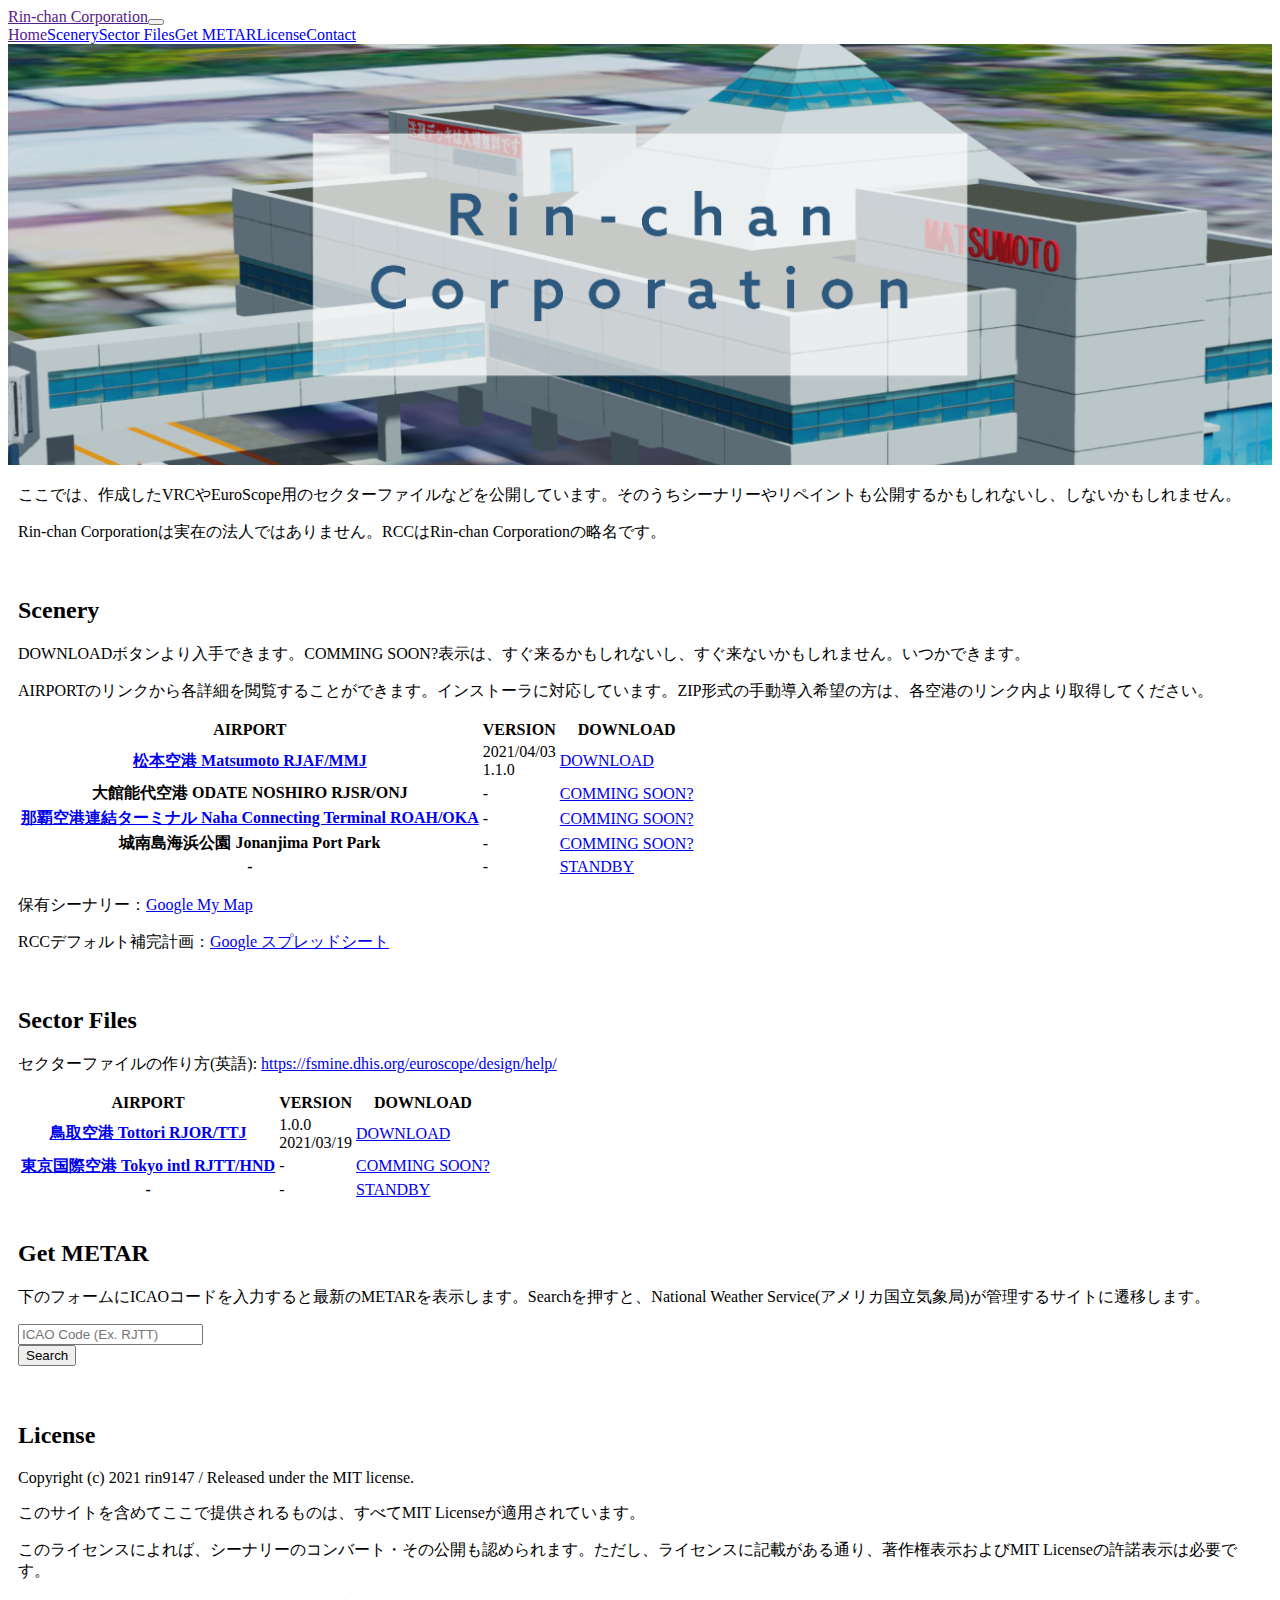
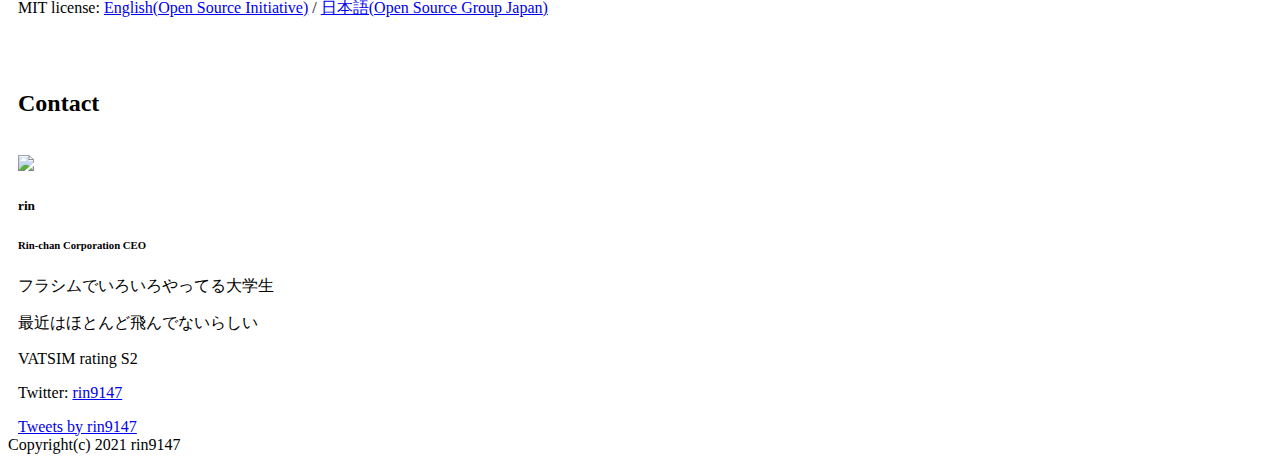
==== index.html @ 6c2c056d "Add ROAH and Jonanzima" ====
<!doctype html>
<html lang="ja">
    <head>
        <meta charset="utf-8">
        <meta name="description" content="フライトシミュレータ関係で役に立ちそうなものを公開しています。">
        <meta name="google-site-verification" content="njmvrgbQ-TJ1vq2VW4Qg6wbQDleh_4C62_liopFxFfM" />
        <meta name="viewport" content="width=device-width, initial-scale=1">
        <link href="https://cdn.jsdelivr.net/npm/bootstrap@5.0.0-beta1/dist/css/bootstrap.min.css" rel="stylesheet" integrity="sha384-giJF6kkoqNQ00vy+HMDP7azOuL0xtbfIcaT9wjKHr8RbDVddVHyTfAAsrekwKmP1" crossorigin="anonymous">
        <link rel="stylesheet" href="index.css">
        <script type="text/javascript" src="js/script.js"></script>
        <script type="text/javascript" src="js/temprate.js"></script>
        <title>Rin-chan Corporation</title>
    </head>
    <body>
        
        <!--

            ﾝｷﾞｴｴｴｴｴｴｴ
            
             888888888           8888888888          88888888888
            88       88        88          88      88           88
            88        88      88                  88
            88       88       88                  88
            888888888         88                  88
            88      88        88                  88
            88       88       88                  88
            88        88       88           88     88           88
            88         88        88888888888         88888888888


        -->

        <div class="col-md-10 offset-md-1 mb-5">
            <!--NavBar-->
            <script type="text/javascript">navbar();</script>
            <img src="head.png" class="d-block mx-auto img-fluid" alt="">
            
            <p></p>
            <!-- MAIN -->
            <div style="margin-left: 10px; margin-right: 10px;">
                <p>ここでは、作成したVRCやEuroScope用のセクターファイルなどを公開しています。そのうちシーナリーやリペイントも公開するかもしれないし、しないかもしれません。</p>
                <p>Rin-chan Corporationは実在の法人ではありません。RCCはRin-chan Corporationの略名です。</p>
                <br>

                <h2 id="scenery">Scenery</h2>
                <p>DOWNLOADボタンより入手できます。COMMING SOON?表示は、すぐ来るかもしれないし、すぐ来ないかもしれません。いつかできます。</p>
                <p>AIRPORTのリンクから各詳細を閲覧することができます。インストーラに対応しています。ZIP形式の手動導入希望の方は、各空港のリンク内より取得してください。</p>
                <table class="table text-center align-middle table-hover">
                    <thead class="thead-lignt">
                        <tr>
                            <th scope="col">AIRPORT</th>
                            <th scope="col">VERSION</th>
                            <th scope="col">DOWNLOAD</th>
                        </tr>
                    </thead>
                    <tbody>
                        <tr>
                            <th scope="row"><a href="RJAF/RJAF.html">松本空港 Matsumoto RJAF/MMJ</a></th>
                            <td>2021/04/03<br>1.1.0</td>
                            <td>
                                <a class="btn btn-primary" href="RJAF/RCC_RJAF_INSTALLER.zip" role="button">DOWNLOAD</a>
                            </td>
                        </tr>
                        <tr>
                            <th scope="row">大館能代空港 ODATE NOSHIRO RJSR/ONJ</th>
                            <td>-</td>
                            <td>
                                <a class="btn btn-primary disabled" href="#" role="button">COMMING SOON?</a>
                            </td>
                        </tr>
                        <tr>
                            <th scope="row"><a href="ROAH/ROAH.html">那覇空港連結ターミナル Naha Connecting Terminal ROAH/OKA</a></th>
                            <td>-</td>
                            <td>
                                <a class="btn btn-primary disabled" href="#" role="button">COMMING SOON?</a>
                            </td>
                        </tr>
                        <tr>
                            <th scope="row">城南島海浜公園 Jonanjima Port Park</th>
                            <td>-</td>
                            <td>
                                <a class="btn btn-primary disabled" href="#" role="button">COMMING SOON?</a>
                            </td>
                        </tr>
                        <tr>
                            <th scope="row">-</th>
                            <td>-</td>
                            <td>
                                <a class="btn btn-primary disabled" href="#" role="button">STANDBY</a>
                            </td>
                        </tr>
                    </tbody>
                </table>
                <p>保有シーナリー：<a href="https://www.google.com/maps/d/edit?mid=1Y3c9RF4jyfN4iamDWMVnPOeHCqXE3RN_&usp=sharing">Google My Map</a></p>
                <p>RCCデフォルト補完計画：<a href="https://docs.google.com/spreadsheets/d/1jAU3YNIx4SC1Kj0TBwdHJ_VlMHzNvGglpNJ3wCN7KfY/edit?usp=sharing">Google スプレッドシート</a></p>
                <br>
                
                <h2 id="sector">Sector Files</h2>
                <p>セクターファイルの作り方(英語): <a
                        href="https://fsmine.dhis.org/euroscope/design/help/">https://fsmine.dhis.org/euroscope/design/help/</a></p>
                <table class="table text-center align-middle table-hover">
                    <thead class="thead-lignt">
                        <tr>
                            <th scope="col">AIRPORT</th>
                            <th scope="col">VERSION</th>
                            <th scope="col">DOWNLOAD</th>
                        </tr>
                    </thead>
                    <tbody>
                        <tr>
                            <th scope="row"><a href="RJOR/RJOR.html">鳥取空港 Tottori RJOR/TTJ</a></th>
                            <td>1.0.0<br>2021/03/19</td>
                            <td>
                                <a class="btn btn-primary" href="RJOR/RIN_RJOR.zip" role="button">DOWNLOAD</a>
                            </td>
                        </tr>
                        <tr>
                            <th scope="row"><a href="RJTT/RJTT.html">東京国際空港 Tokyo intl RJTT/HND</a></th>
                            <td>-</td>
                            <td>
                                <a class="btn btn-primary disabled" href="#" role="button">COMMING SOON?</a>
                            </td>
                        </tr>
                        <tr>
                            <th scope="row">-</th>
                            <td>-</td>
                            <td>
                                <a class="btn btn-primary disabled" href="#" role="button">STANDBY</a>
                            </td>
                        </tr>
                    </tbody>
                </table>
                <br>
                
                <h2 id="metar">Get METAR</h2>
                <p>下のフォームにICAOコードを入力すると最新のMETARを表示します。Searchを押すと、National Weather Service(アメリカ国立気象局)が管理するサイトに遷移します。</p>
                <form class="form-inline row" name="form">
                    <div class="form-group offset-1 col-6 col-md-4 col-xl-2">
                        <input type="text" class="form-control" name="textBox1" id="id_textBox1" onfocus="this.select();"
                            onkeypress="enter();" placeholder="ICAO Code (Ex. RJTT)">
                    </div>
                    <input type="button" class="btn btn-primary col-3 col-md-2 col-xl-1" name="link" value="Search" onclick="jump()">
                </form>
                <br><br>
                
                <h2 id="license">License</h2>
                <div class="offset-md-1">
                    <p>Copyright (c) 2021 rin9147 / Released under the MIT license.</p>
                    <p>このサイトを含めてここで提供されるものは、すべてMIT Licenseが適用されています。</p>
                    <p>このライセンスによれば、シーナリーのコンバート・その公開も認められます。ただし、ライセンスに記載がある通り、著作権表示およびMIT Licenseの許諾表示は必要です。</p>
                    <p>MIT license: <a href="https://opensource.org/licenses/mit-license.php">English(Open Source Initiative)</a> / <a
                            href="https://licenses.opensource.jp/MIT/MIT.html">日本語(Open Source Group Japan)</a></p>
                </div><br><br>
                
                <h2 id="contact">Contact</h2>
                <div class="container">
                    <div class="row">
                        <div class="offset-lg-2 col-lg-3 offset-1 col-10">
                            <br>
                            <div class="card">
                                <img class="bd-placeholder-img card-img-top" width="100%" height="auto"
                                    src="https://pbs.twimg.com/profile_images/1320759536748163073/pOO2UtF1_400x400.jpg"
                                    preserveAspectRatio="xMidYMid slice" focusable="false" role="img" aria-label="Placeholder: Image cap">
                                <title>Placeholder</title>
                                </img>
                                <div class="card-body">
                                    <h5 class="card-title">rin</h5>
                                    <h6 class="card-subtitle mb-2 text-muted">Rin-chan Corporation CEO</h6>
                                    <p class="card-text">フラシムでいろいろやってる大学生</p>
                                    <p class="card-text">最近はほとんど飛んでないらしい</p>
                                    <p class="card-text">VATSIM rating S2</p>
                                    <p class="card-text">Twitter: <a href="https://twitter.com/rin9147" class="card-link">rin9147</a></p>
                                </div>
                            </div>
                        </div>
                        <div class="col-lg-3 offset-lg-2 offset-1 col-10">
                            <a class="twitter-timeline" data-lang="ja" data-width="100%" data-height="580" data-theme="light"
                                href="https://twitter.com/rin9147?ref_src=twsrc%5Etfw">Tweets by rin9147</a>
                            <script async src="https://platform.twitter.com/widgets.js" charset="utf-8"></script>
                        </div>
                    </div>
                </div>
            </div>
        </div>
        
        <!--Bootstrap Javascript-->
        <script src="https://code.jquery.com/jquery-3.3.1.slim.min.js"
            integrity="sha384-q8i/X+965DzO0rT7abK41JStQIAqVgRVzpbzo5smXKp4YfRvH+8abtTE1Pi6jizo"
            crossorigin="anonymous"></script>
        <script src="https://cdnjs.cloudflare.com/ajax/libs/popper.js/1.14.6/umd/popper.min.js"
            integrity="sha384-wHAiFfRlMFy6i5SRaxvfOCifBUQy1xHdJ/yoi7FRNXMRBu5WHdZYu1hA6ZOblgut"
            crossorigin="anonymous"></script>
        <script src="https://stackpath.bootstrapcdn.com/bootstrap/4.2.1/js/bootstrap.min.js"
            integrity="sha384-B0UglyR+jN6CkvvICOB2joaf5I4l3gm9GU6Hc1og6Ls7i6U/mkkaduKaBhlAXv9k"
            crossorigin="anonymous"></script>
    </body>
    <script type="text/javascript">footer();</script>
</html>
---- index.css ----
html{
    overflow-x: hidden;
}

body{
    overflow-x: hidden;
}

img{
    max-width: 100%;
    height: auto;
}
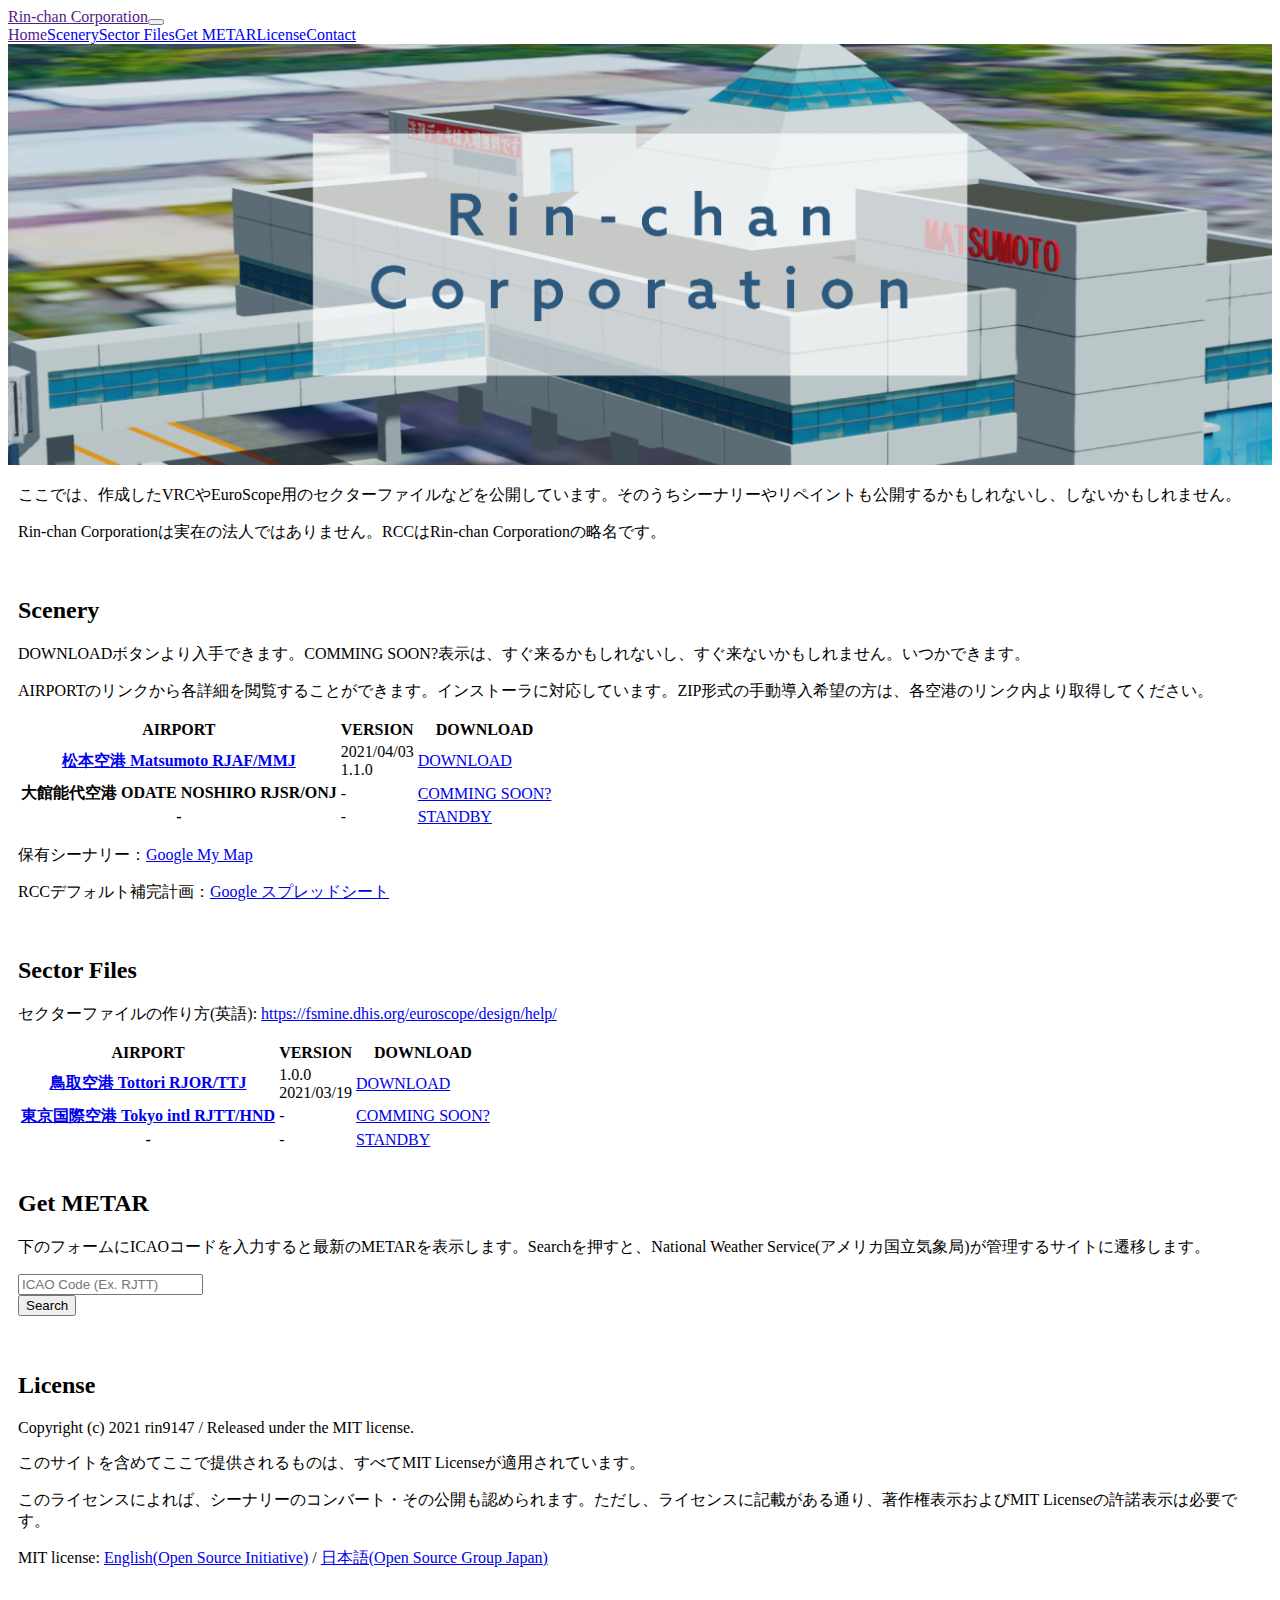
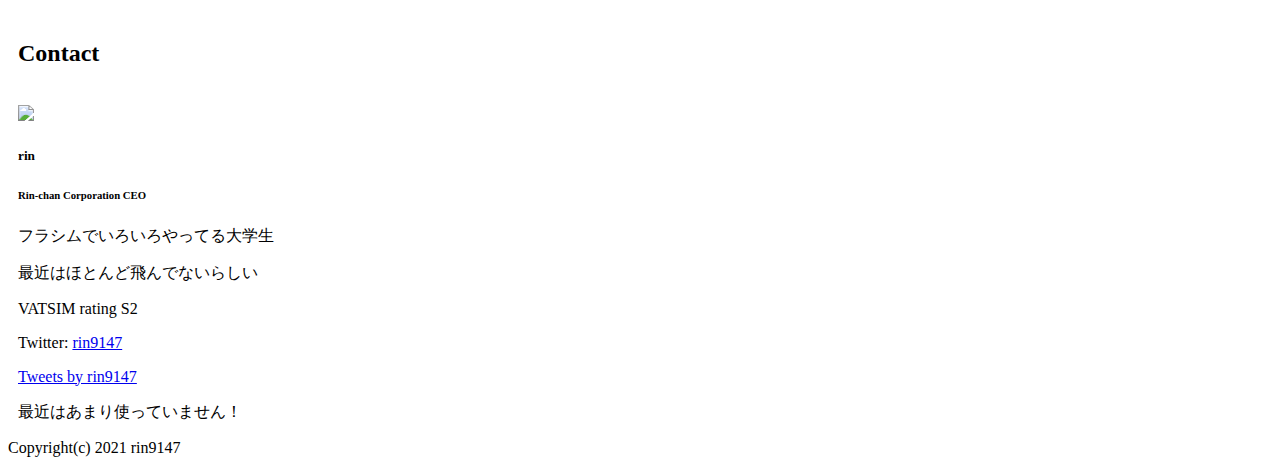
==== commit 79d554aa: "Edit index" ====
--- a/index.html
+++ b/index.html
@@ -63,20 +63,6 @@
                         </tr>
                         <tr>
                             <th scope="row">大館能代空港 ODATE NOSHIRO RJSR/ONJ</th>
-                            <td>-</td>
-                            <td>
-                                <a class="btn btn-primary disabled" href="#" role="button">COMMING SOON?</a>
-                            </td>
-                        </tr>
-                        <tr>
-                            <th scope="row"><a href="ROAH/ROAH.html">那覇空港連結ターミナル Naha Connecting Terminal ROAH/OKA</a></th>
-                            <td>-</td>
-                            <td>
-                                <a class="btn btn-primary disabled" href="#" role="button">COMMING SOON?</a>
-                            </td>
-                        </tr>
-                        <tr>
-                            <th scope="row">城南島海浜公園 Jonanjima Port Park</th>
                             <td>-</td>
                             <td>
                                 <a class="btn btn-primary disabled" href="#" role="button">COMMING SOON?</a>
@@ -177,6 +163,7 @@
                             <a class="twitter-timeline" data-lang="ja" data-width="100%" data-height="580" data-theme="light"
                                 href="https://twitter.com/rin9147?ref_src=twsrc%5Etfw">Tweets by rin9147</a>
                             <script async src="https://platform.twitter.com/widgets.js" charset="utf-8"></script>
+                            <p>最近はあまり使っていません！</p>
                         </div>
                     </div>
                 </div>
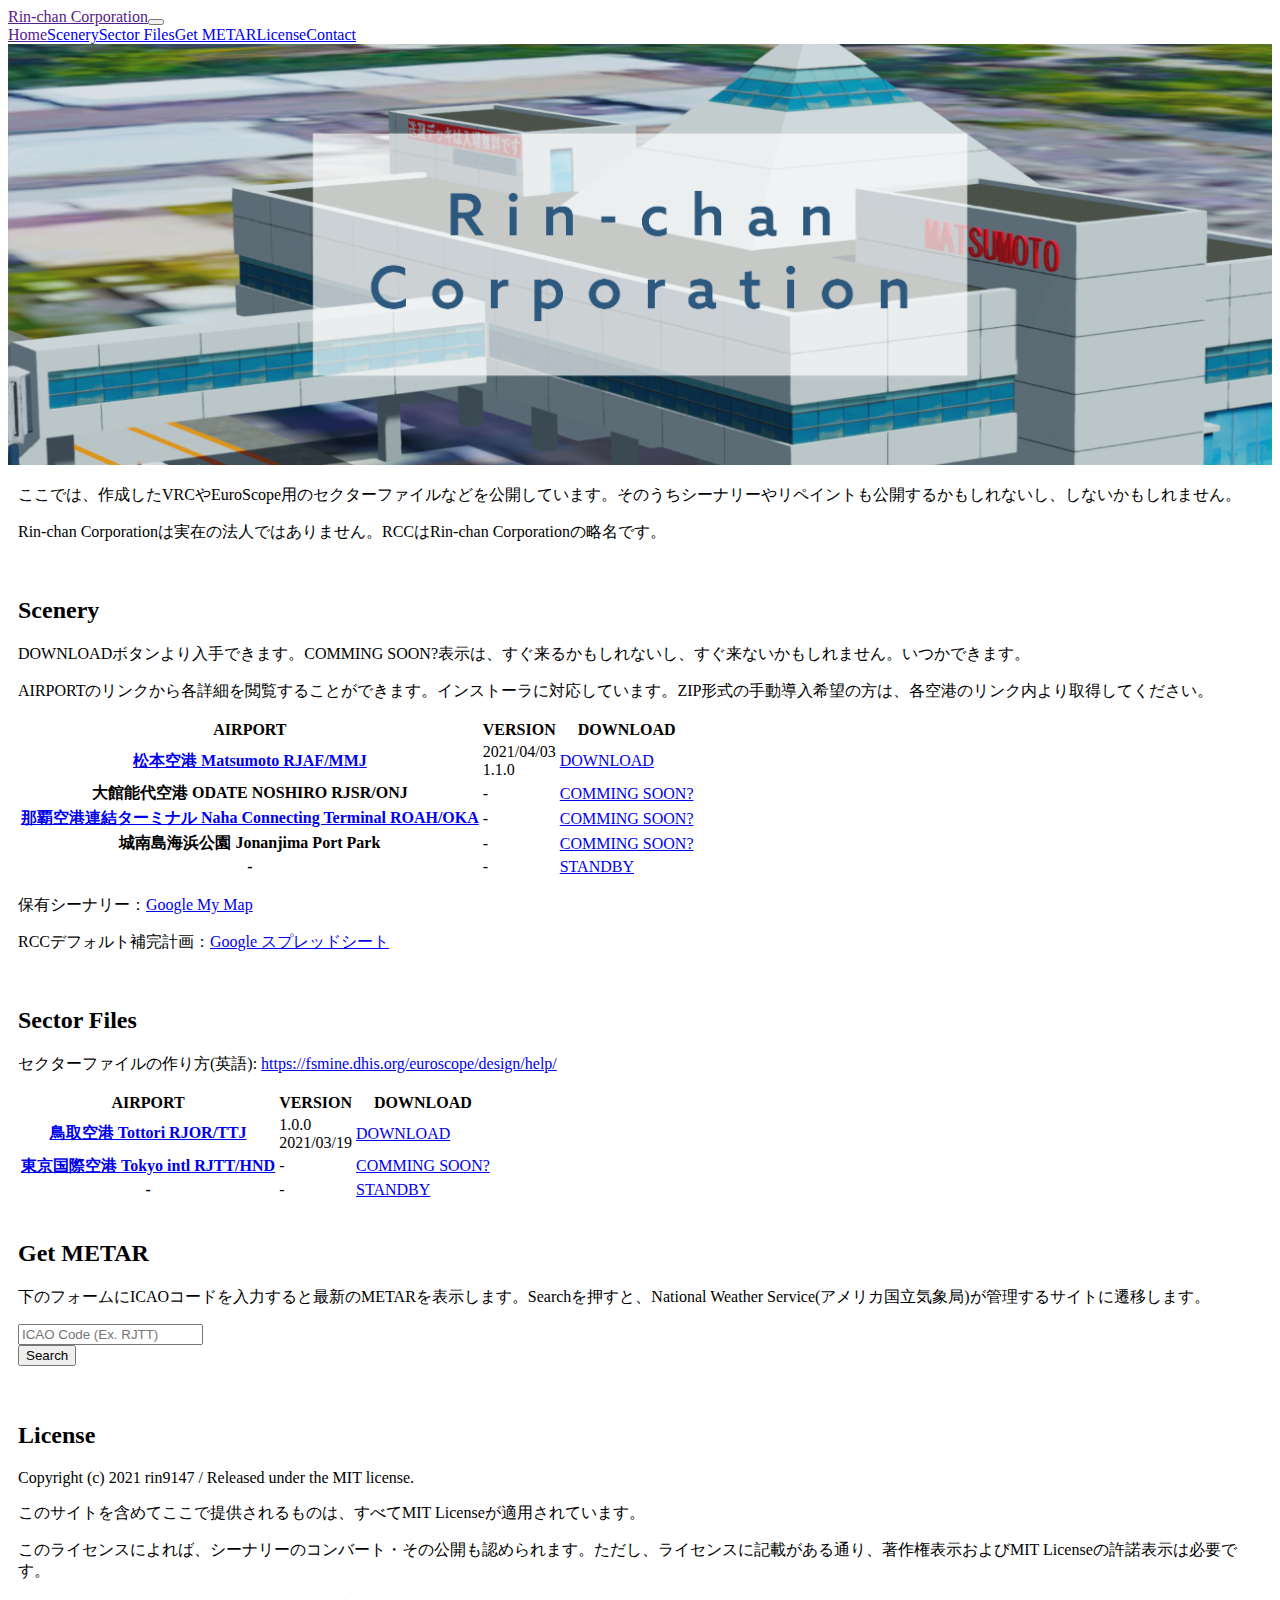
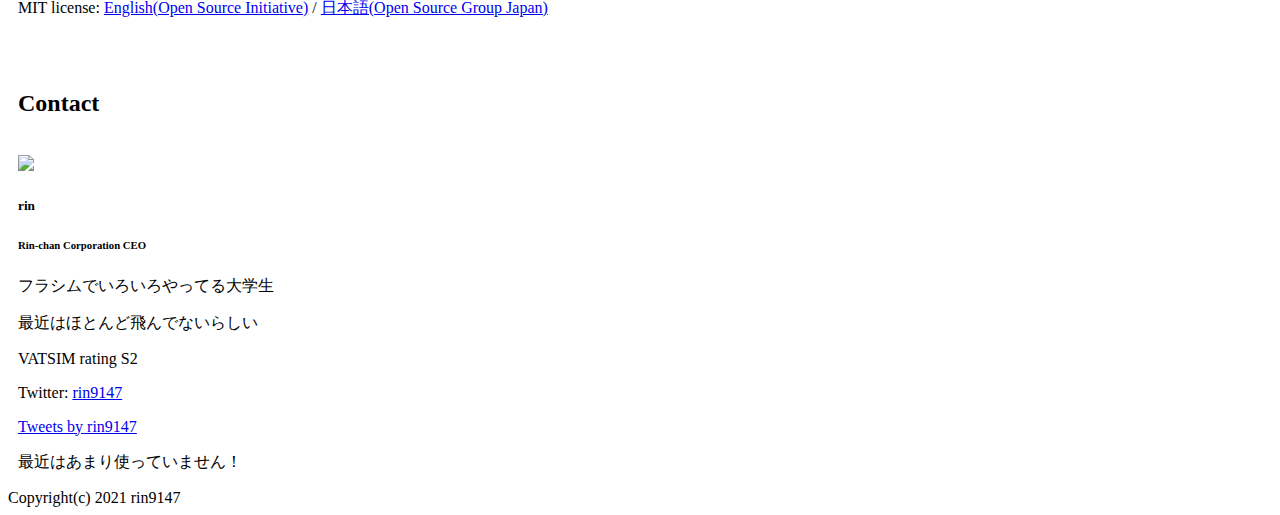
==== commit d28fa397: "Merge branch 'master' of github.com:rintaro9147/RinChanCororation" ====
--- a/index.html
+++ b/index.html
@@ -63,6 +63,20 @@
                         </tr>
                         <tr>
                             <th scope="row">大館能代空港 ODATE NOSHIRO RJSR/ONJ</th>
+                            <td>-</td>
+                            <td>
+                                <a class="btn btn-primary disabled" href="#" role="button">COMMING SOON?</a>
+                            </td>
+                        </tr>
+                        <tr>
+                            <th scope="row"><a href="ROAH/ROAH.html">那覇空港連結ターミナル Naha Connecting Terminal ROAH/OKA</a></th>
+                            <td>-</td>
+                            <td>
+                                <a class="btn btn-primary disabled" href="#" role="button">COMMING SOON?</a>
+                            </td>
+                        </tr>
+                        <tr>
+                            <th scope="row">城南島海浜公園 Jonanjima Port Park</th>
                             <td>-</td>
                             <td>
                                 <a class="btn btn-primary disabled" href="#" role="button">COMMING SOON?</a>
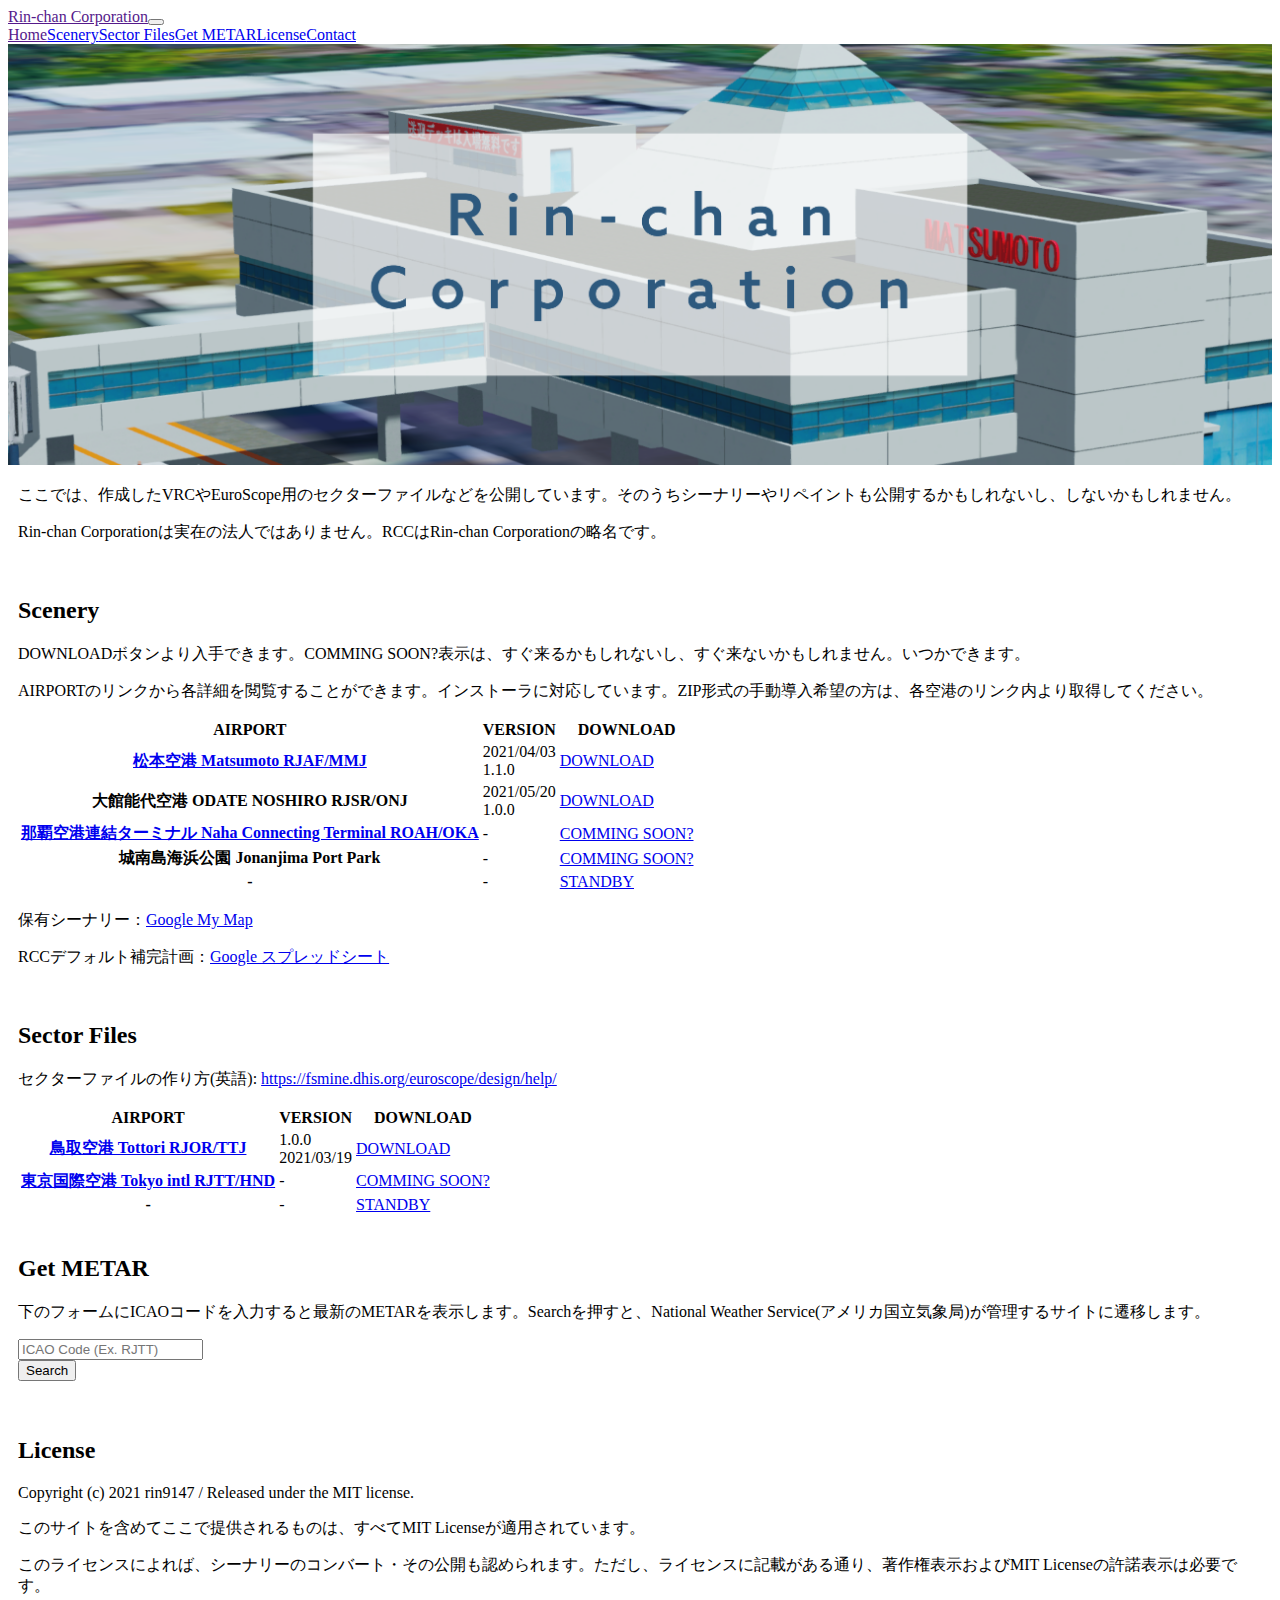
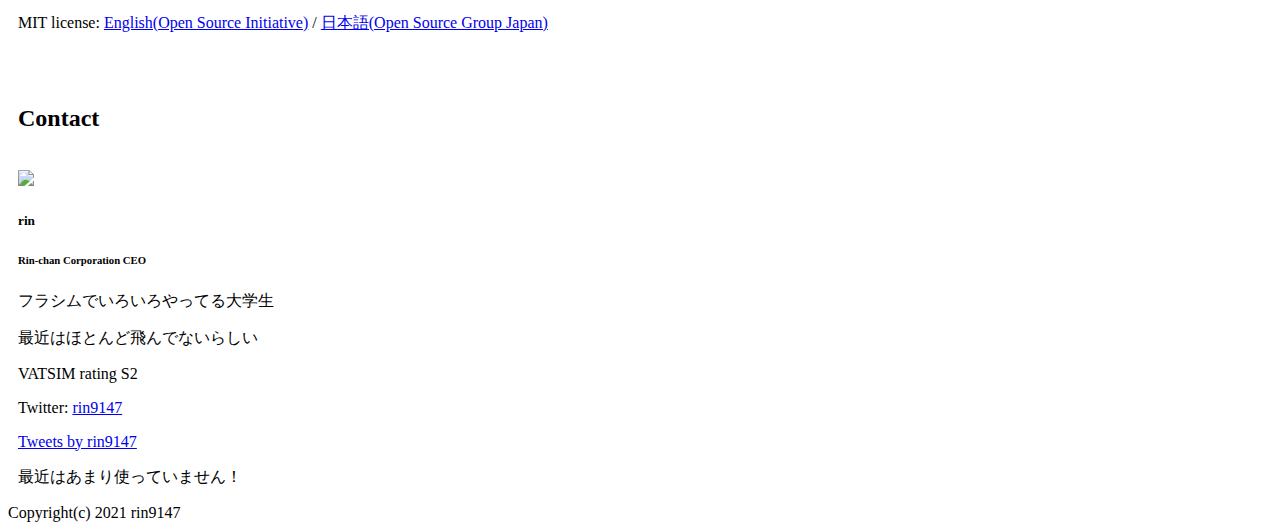
==== commit e860bda4: "Edit INDEX" ====
--- a/index.html
+++ b/index.html
@@ -63,9 +63,9 @@
                         </tr>
                         <tr>
                             <th scope="row">大館能代空港 ODATE NOSHIRO RJSR/ONJ</th>
-                            <td>-</td>
+                            <td>2021/05/20<br>1.0.0</td>
                             <td>
-                                <a class="btn btn-primary disabled" href="#" role="button">COMMING SOON?</a>
+                                <a class="btn btn-primary" href="RJAF/RCC_RJSR_INSTALLER.zip" role="button">DOWNLOAD</a>
                             </td>
                         </tr>
                         <tr>
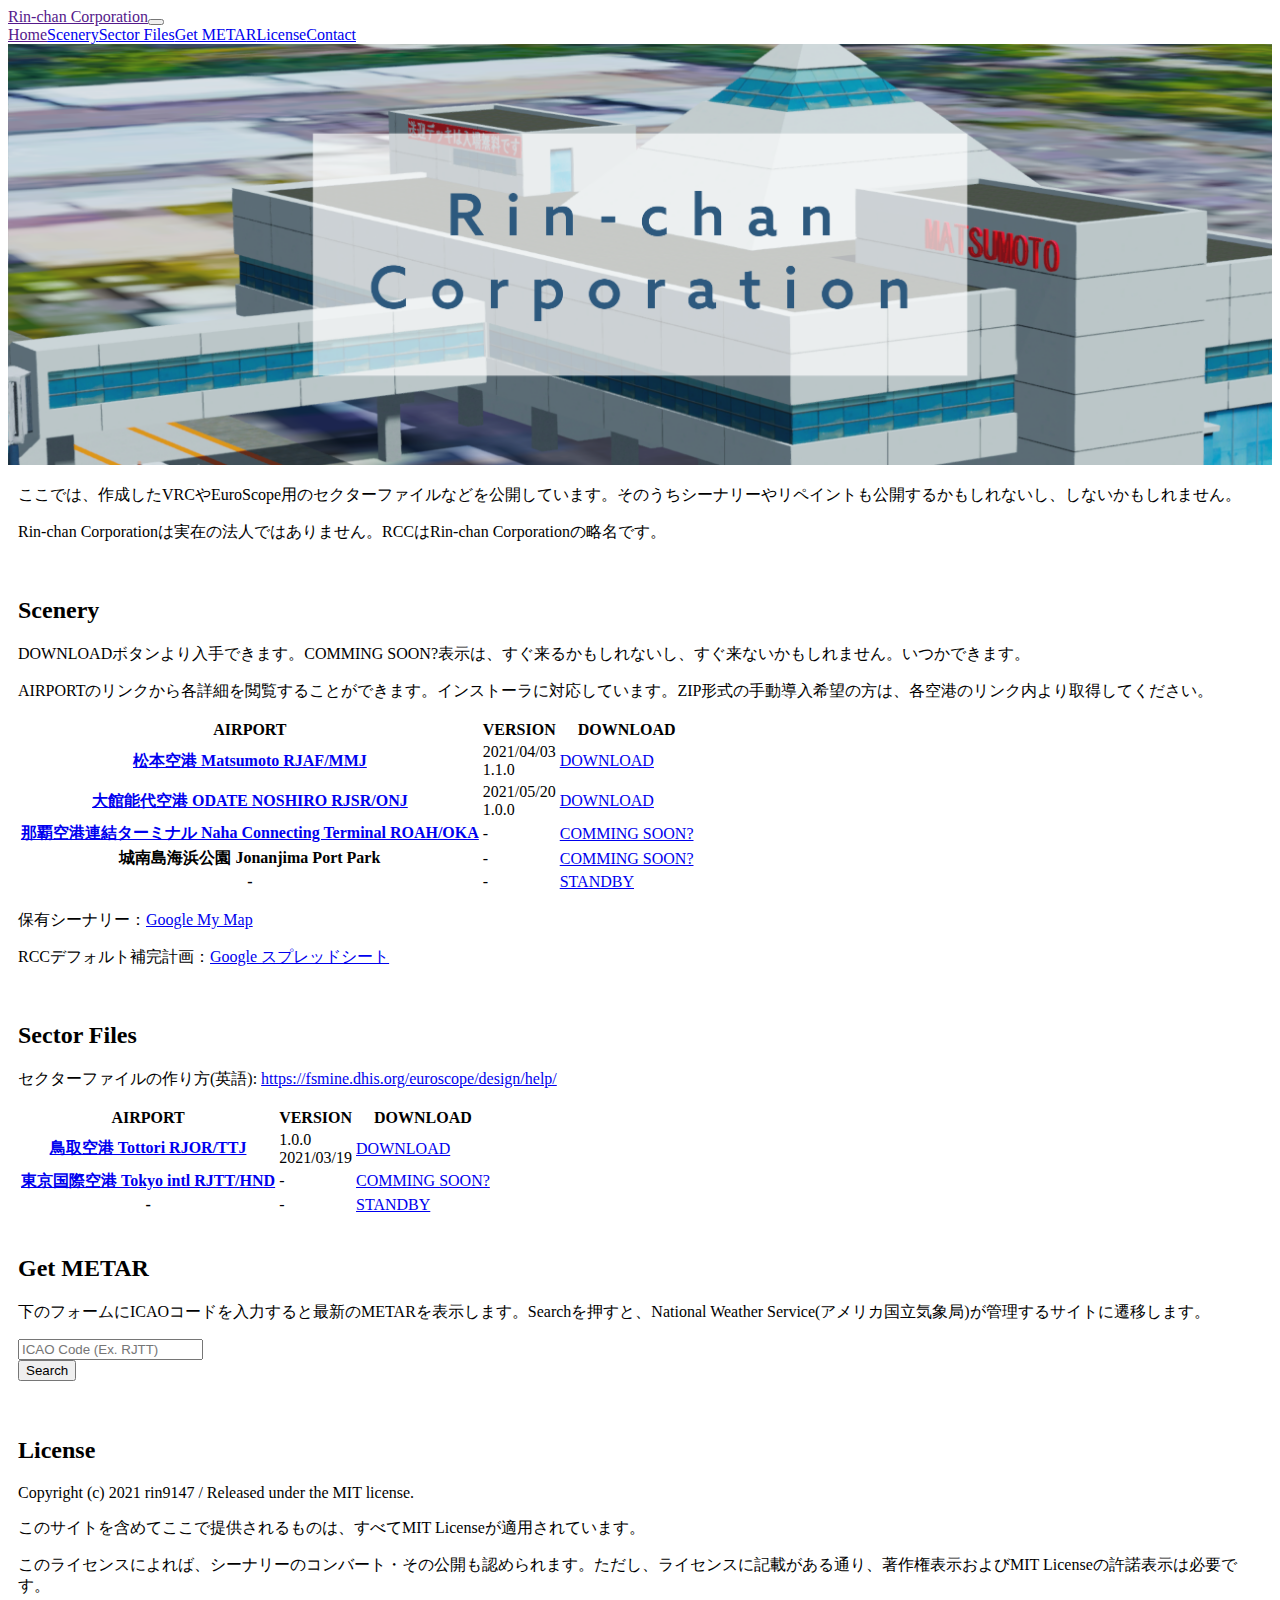
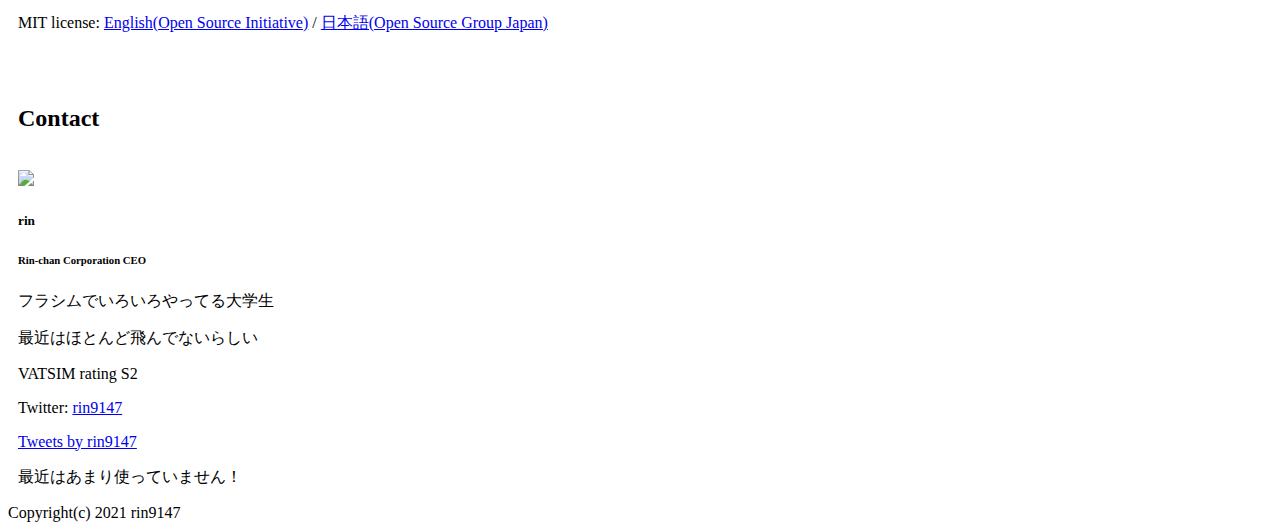
==== commit 85cd868e: "Edit INDEX" ====
--- a/index.html
+++ b/index.html
@@ -62,7 +62,7 @@
                             </td>
                         </tr>
                         <tr>
-                            <th scope="row">大館能代空港 ODATE NOSHIRO RJSR/ONJ</th>
+                            <th scope="row"><a href="RJSR/RJSR.html">大館能代空港 ODATE NOSHIRO RJSR/ONJ</a></th>
                             <td>2021/05/20<br>1.0.0</td>
                             <td>
                                 <a class="btn btn-primary" href="RJAF/RCC_RJSR_INSTALLER.zip" role="button">DOWNLOAD</a>
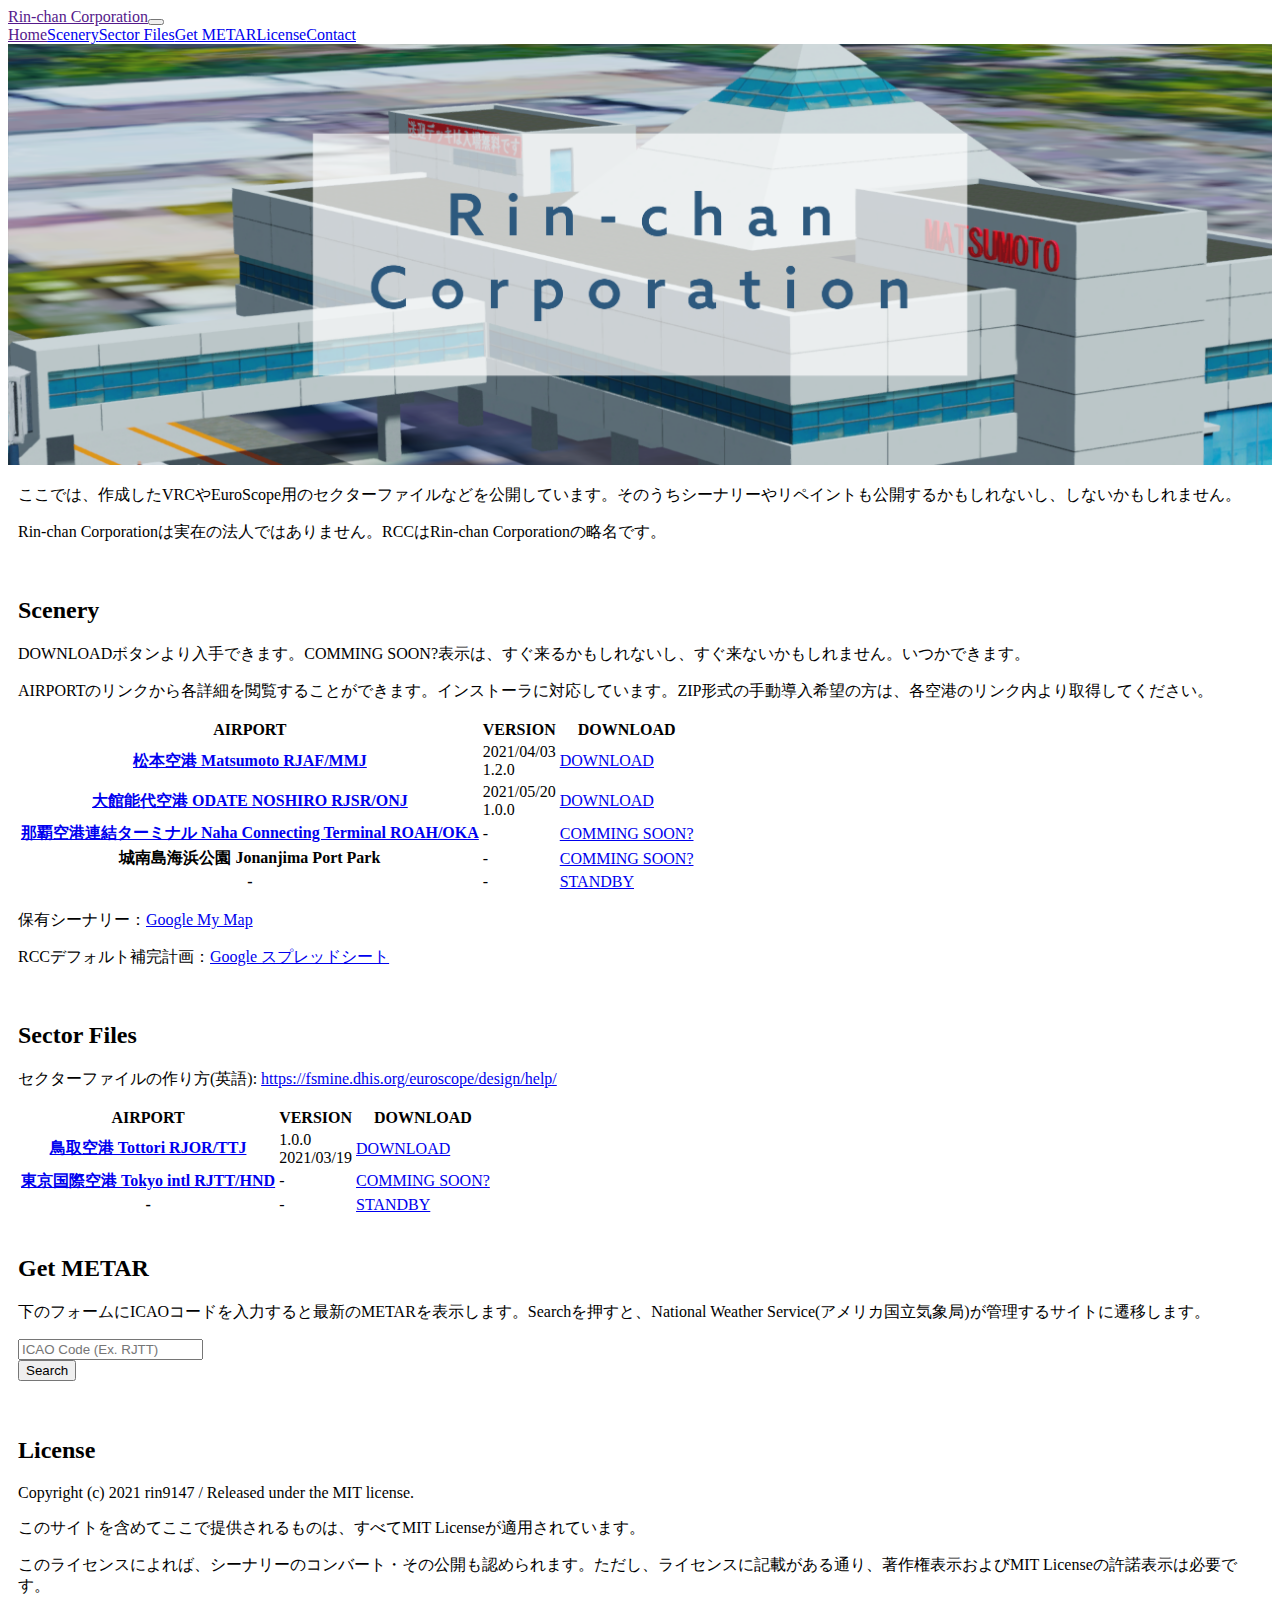
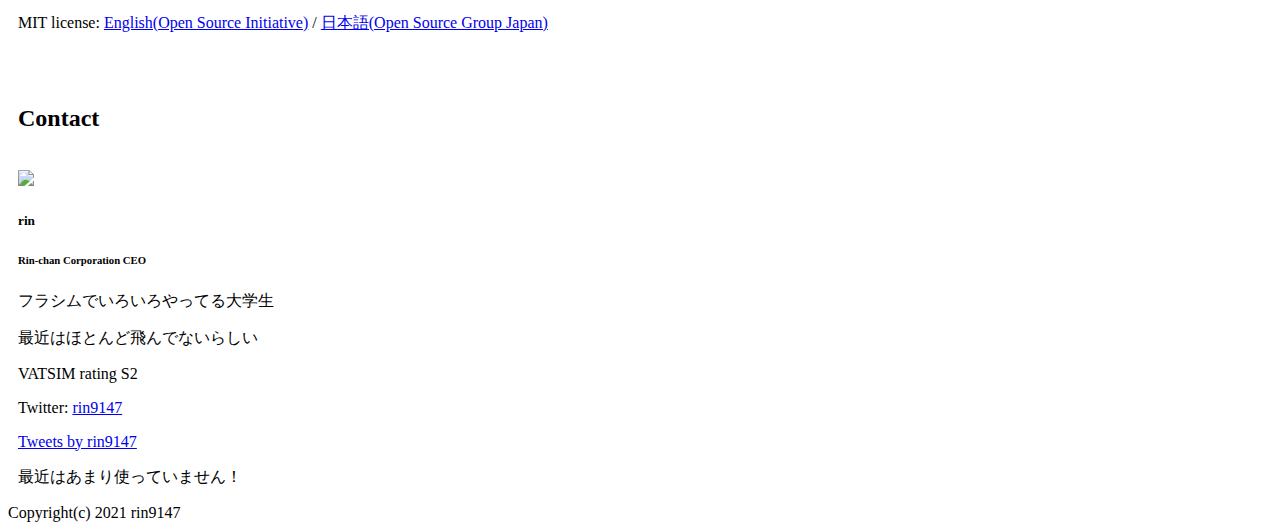
==== commit adb39739: "Edit INDEX" ====
--- a/index.html
+++ b/index.html
@@ -56,7 +56,7 @@
                     <tbody>
                         <tr>
                             <th scope="row"><a href="RJAF/RJAF.html">松本空港 Matsumoto RJAF/MMJ</a></th>
-                            <td>2021/04/03<br>1.1.0</td>
+                            <td>2021/04/03<br>1.2.0</td>
                             <td>
                                 <a class="btn btn-primary" href="RJAF/RCC_RJAF_INSTALLER.zip" role="button">DOWNLOAD</a>
                             </td>
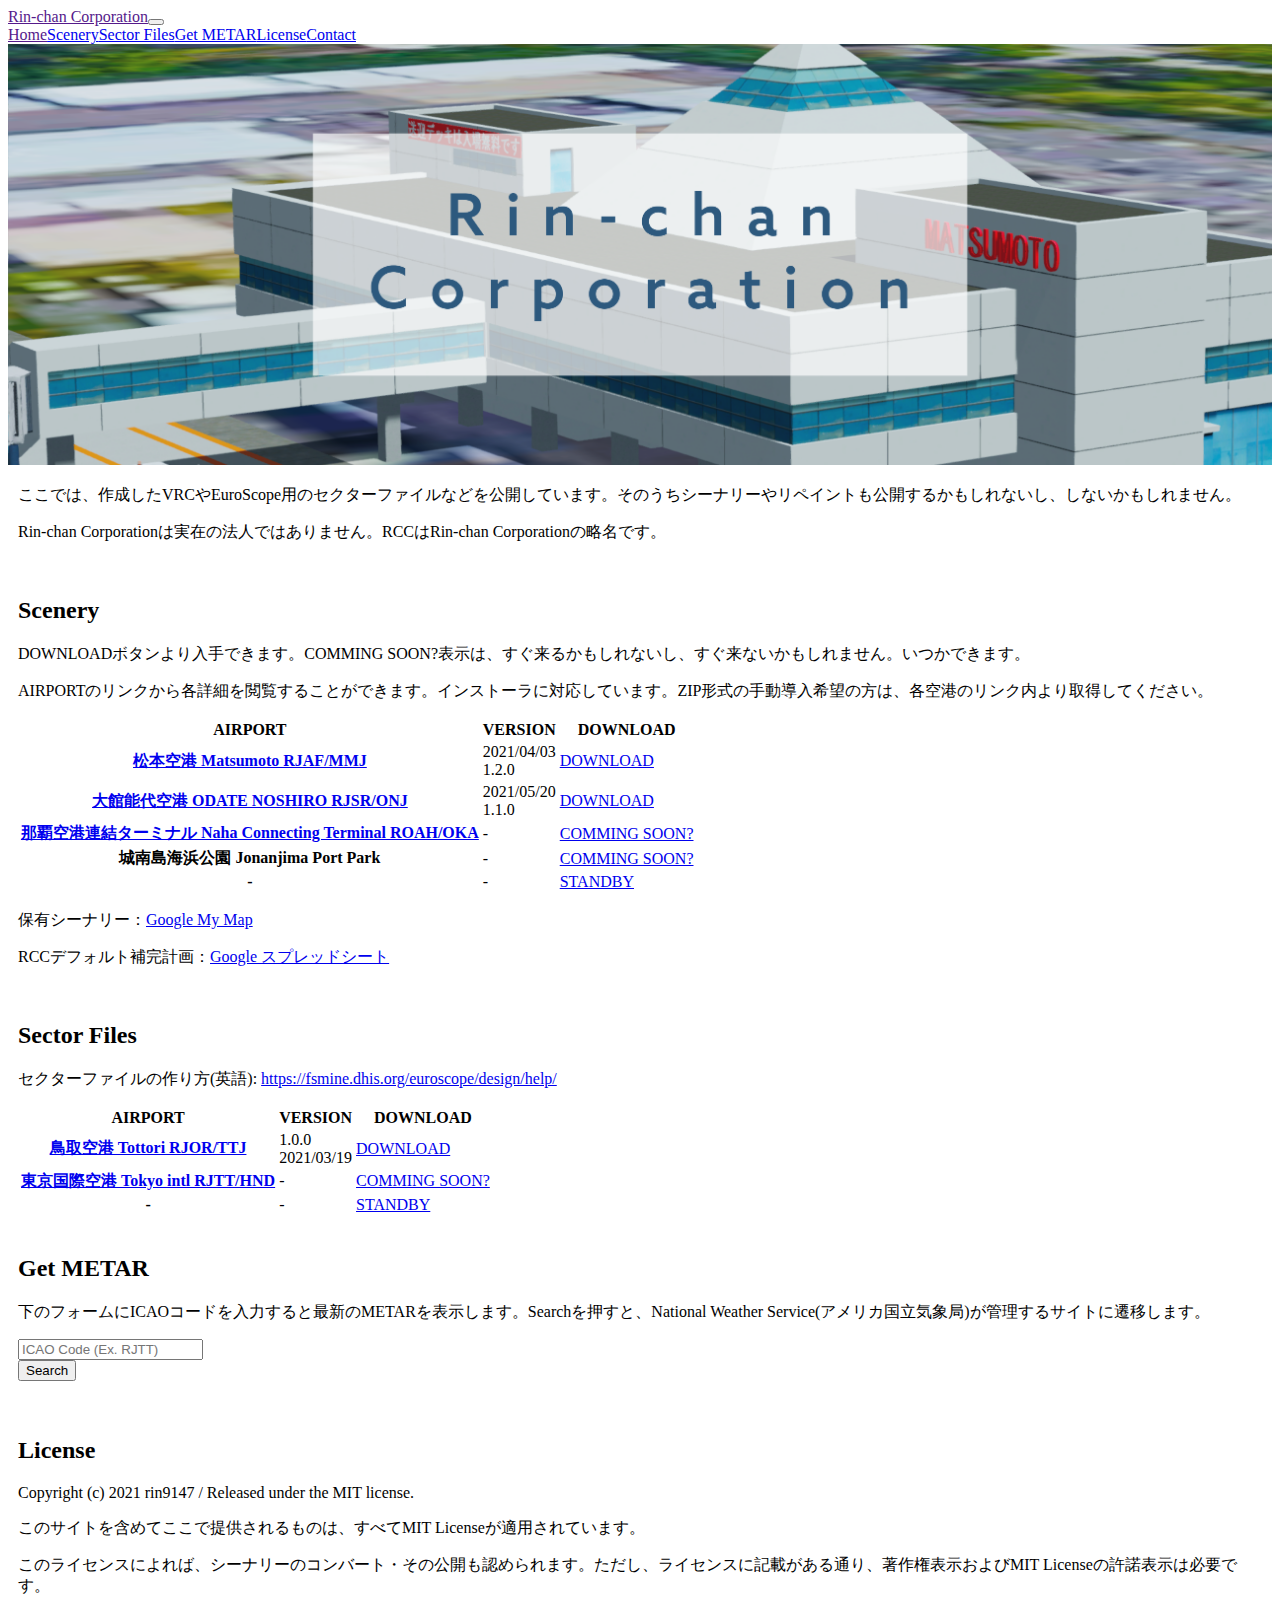
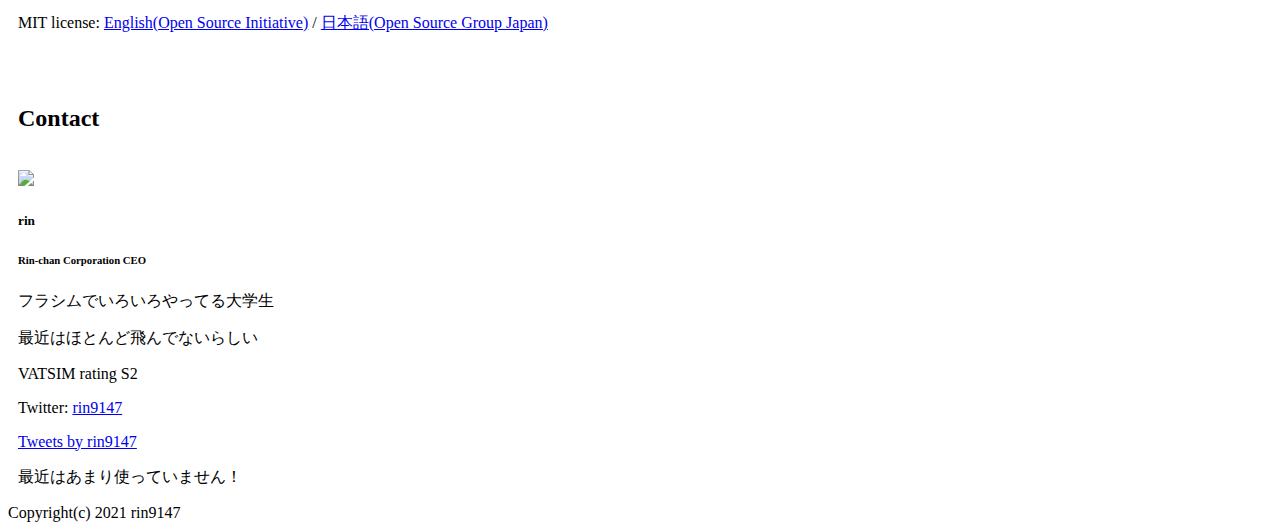
==== commit a45527e4: "Edit version in INDEX" ====
--- a/index.html
+++ b/index.html
@@ -63,7 +63,7 @@
                         </tr>
                         <tr>
                             <th scope="row"><a href="RJSR/RJSR.html">大館能代空港 ODATE NOSHIRO RJSR/ONJ</a></th>
-                            <td>2021/05/20<br>1.0.0</td>
+                            <td>2021/05/20<br>1.1.0</td>
                             <td>
                                 <a class="btn btn-primary" href="RJAF/RCC_RJSR_INSTALLER.zip" role="button">DOWNLOAD</a>
                             </td>
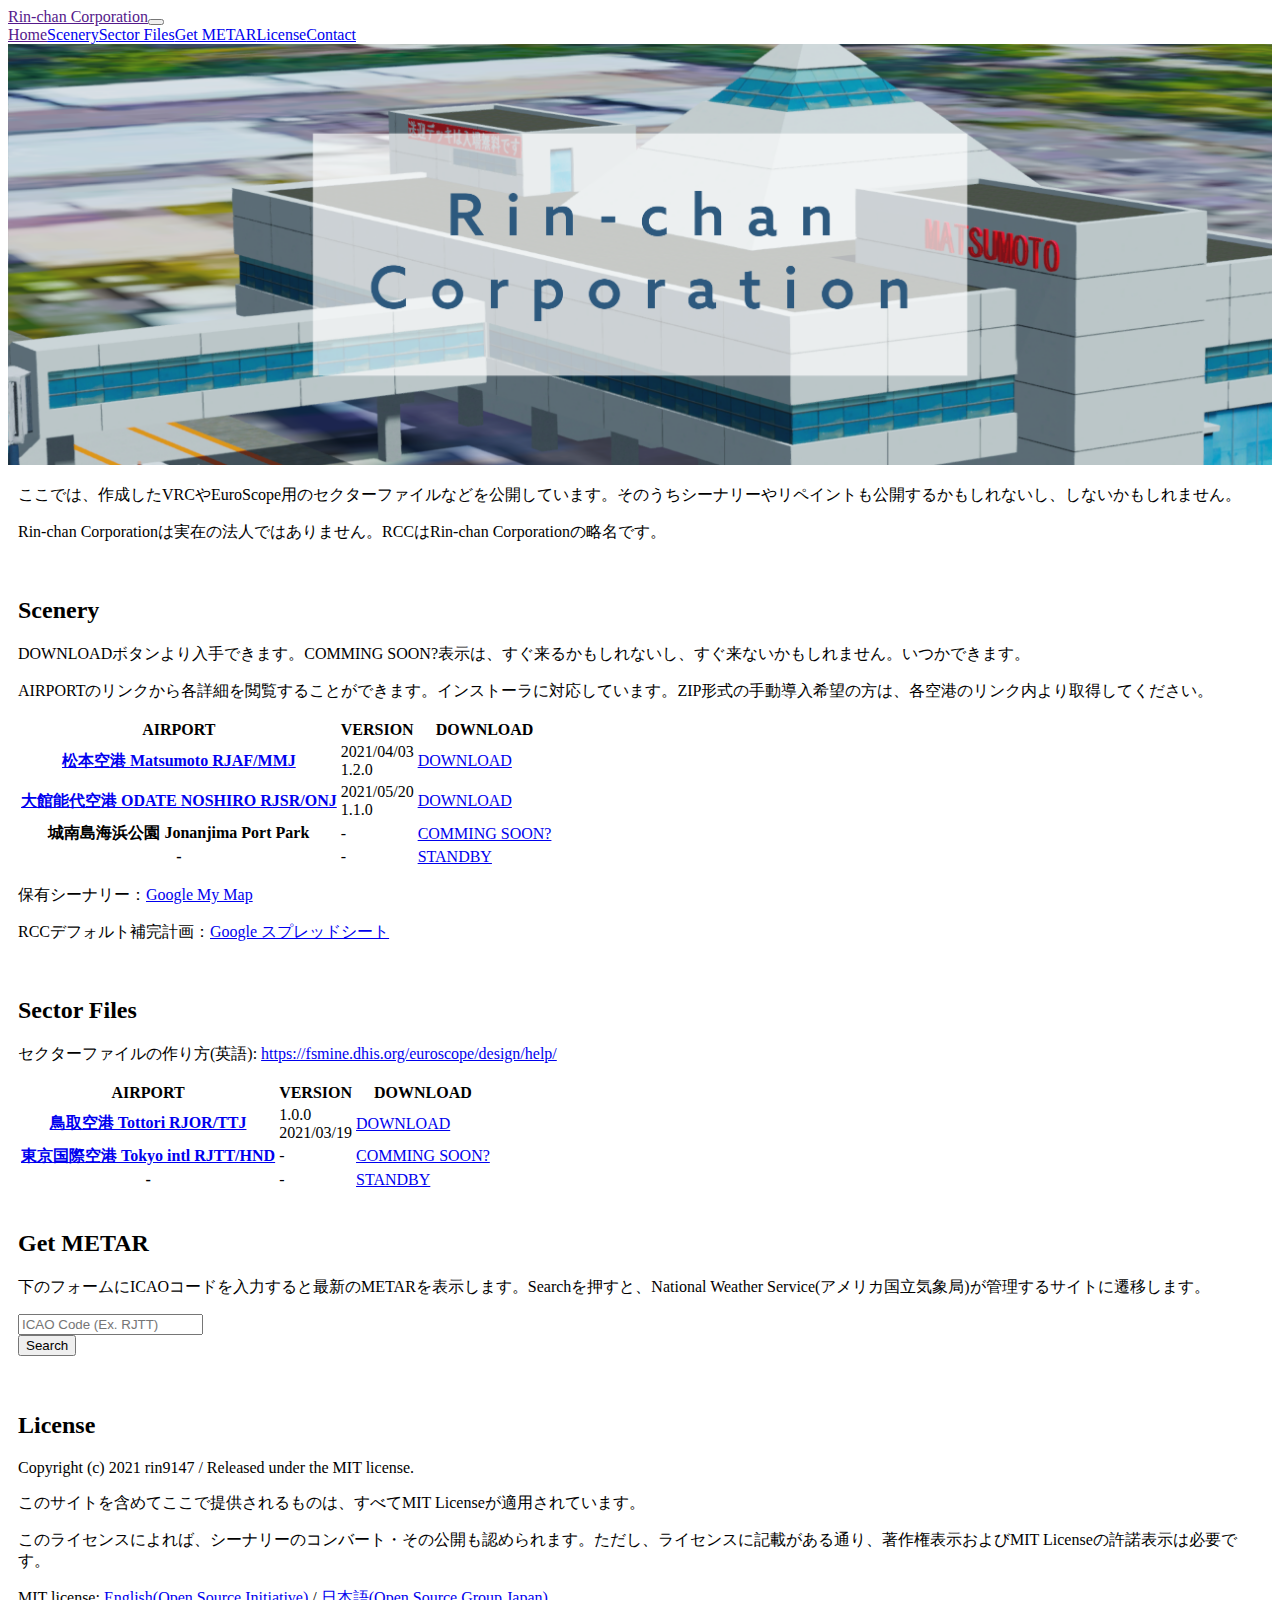
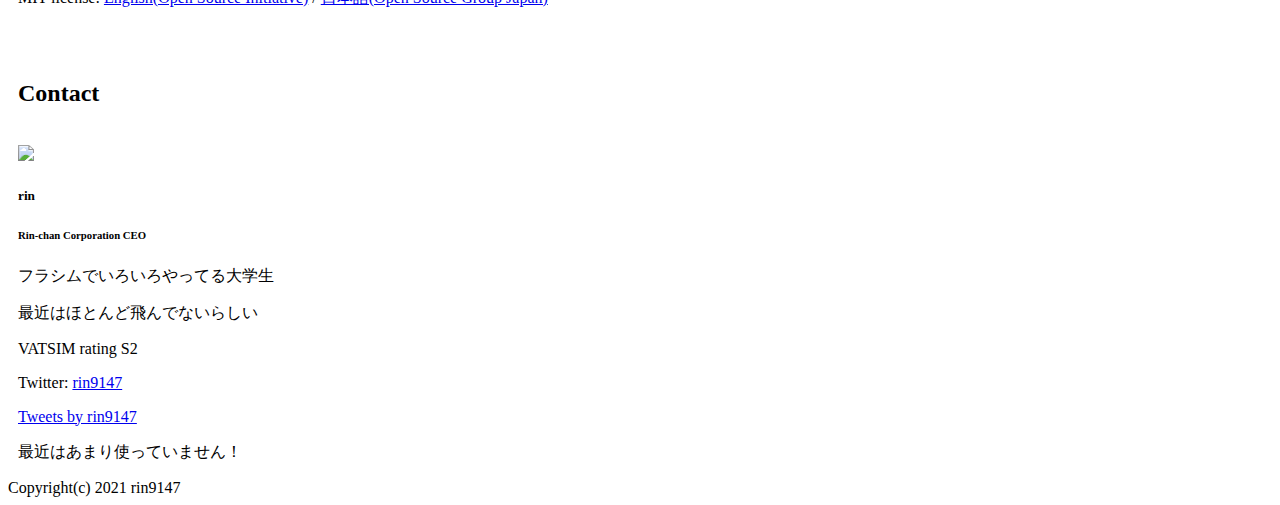
==== commit 49340346: "ADD photo of RJSR" ====
--- a/index.html
+++ b/index.html
@@ -66,13 +66,6 @@
                             <td>2021/05/20<br>1.1.0</td>
                             <td>
                                 <a class="btn btn-primary" href="RJAF/RCC_RJSR_INSTALLER.zip" role="button">DOWNLOAD</a>
-                            </td>
-                        </tr>
-                        <tr>
-                            <th scope="row"><a href="ROAH/ROAH.html">那覇空港連結ターミナル Naha Connecting Terminal ROAH/OKA</a></th>
-                            <td>-</td>
-                            <td>
-                                <a class="btn btn-primary disabled" href="#" role="button">COMMING SOON?</a>
                             </td>
                         </tr>
                         <tr>
